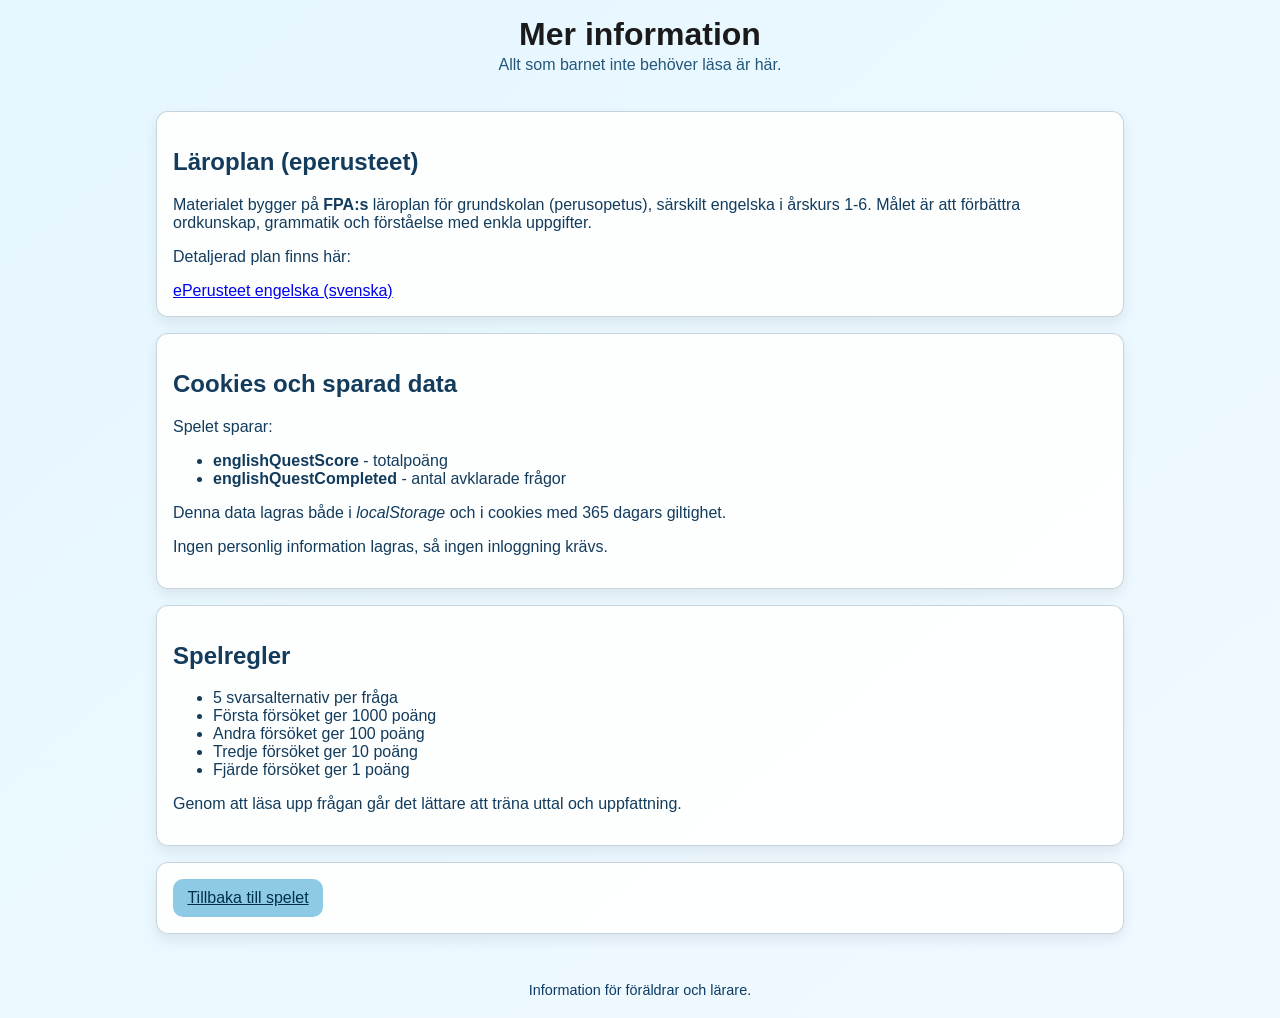
==== about.html @ 94da143a "Update index.html header and add about.html for game information and guidelines" ====
<!DOCTYPE html>
<html lang="sv">
<head>
  <meta charset="UTF-8" />
  <meta name="viewport" content="width=device-width, initial-scale=1.0" />
  <title>Engelska Äventyret - Info</title>
  <link rel="stylesheet" href="styles.css" />
</head>
<body>
  <header>
    <h1>Mer information</h1>
    <p>Allt som barnet inte behöver läsa är här.</p>
  </header>

  <main>
    <section class="card">
      <h2>Läroplan (eperusteet)</h2>
      <p>Materialet bygger på <strong>FPA:s</strong> läroplan för grundskolan (perusopetus), särskilt engelska i årskurs 1-6. Målet är att förbättra ordkunskap, grammatik och förståelse med enkla uppgifter.</p>
      <p>Detaljerad plan finns här:</p>
      <a href="https://eperusteet.opintopolku.fi/#/sv/perusopetus/419550/vuosiluokkakokonaisuus/428781/oppiaine/600171" target="_blank" rel="noopener">ePerusteet engelska (svenska)</a>
    </section>

    <section class="card">
      <h2>Cookies och sparad data</h2>
      <p>Spelet sparar:</p>
      <ul>
        <li><strong>englishQuestScore</strong> - totalpoäng</li>
        <li><strong>englishQuestCompleted</strong> - antal avklarade frågor</li>
      </ul>
      <p>Denna data lagras både i <em>localStorage</em> och i cookies med 365 dagars giltighet.</p>
      <p>Ingen personlig information lagras, så ingen inloggning krävs.</p>
    </section>

    <section class="card">
      <h2>Spelregler</h2>
      <ul>
        <li>5 svarsalternativ per fråga</li>
        <li>Första försöket ger 1000 poäng</li>
        <li>Andra försöket ger 100 poäng</li>
        <li>Tredje försöket ger 10 poäng</li>
        <li>Fjärde försöket ger 1 poäng</li>
      </ul>
      <p>Genom att läsa upp frågan går det lättare att träna uttal och uppfattning.</p>
    </section>

    <section class="card small-card">
      <a href="index.html" class="btn btn-primary">Tillbaka till spelet</a>
    </section>
  </main>

  <footer>
    <p>Information för föräldrar och lärare.</p>
  </footer>
</body>
</html>
---- styles.css ----
* { box-sizing: border-box; }
body {
  margin: 0;
  font-family: "Segoe UI", Roboto, Helvetica, Arial, sans-serif;
  background: linear-gradient(140deg, #e6f7ff, #f0f9ff);
  color: #1a1a1a;
}
header {
  text-align: center;
  padding: 1rem 1rem 0.5rem;
}
.card {
  box-shadow: 0 6px 14px rgba(0,0,0,0.08);
}
.btn, .btn-primary, .btn-red {
  border: none;
  border-radius: 10px;
  padding: 0.6rem 0.9rem;
  font-size: 1rem;
  cursor: pointer;
  transition: transform 0.1s ease, background-color 0.2s ease;
}
.btn { background: #ffb703; color: #1a1a1a; }
.btn:hover { transform: translateY(-1px); }
.btn-primary { background: #8ecae6; color: #003049; }
.btn-red { background: #fb8500; color: #fff; }

header h1 { margin: 0; font-size: 2rem; }
header p { margin: 0.2rem 0 0.8rem; font-size: 1rem; color: #22577a; }
main { max-width: 1000px; margin: 0 auto; padding: 1rem; }
.card {
  background: rgba(255,255,255,0.9);
  border: 1px solid rgba(34,87,122,0.25);
  border-radius: 12px;
  padding: 1rem;
  margin-bottom: 1rem;
  color: #133b5c;
}
.small-card { display: flex; align-items: center; justify-content: space-between; }
.progress {
  height: 12px;
  width: 100%;
  background: #d3e6f7;
  border-radius: 10px;
  overflow: hidden;
  margin: 0.2rem 0 0.6rem;
}
#progress-bar {
  height: 100%;
  width: 0%;
  background: linear-gradient(90deg, #ffb703, #fb8500);
  transition: width 0.35s ease;
}
.score-lines { font-size: 1.2rem; margin: 0.4rem 0; }
.button-grid {
  display: grid;
  grid-template-columns: repeat(2, minmax(120px, 1fr));
  gap: 0.6rem;
  margin: 1rem 0;
}
.btn, .btn-primary, .btn-red {
  border: none;
  border-radius: 10px;
  padding: 0.6rem 0.9rem;
  font-size: 1rem;
  cursor: pointer;
  transition: transform 0.1s ease, background-color 0.2s ease;
}
.btn { background: #ffb703; color: #1a1a1a; }
.btn:hover { transform: translateY(-1px); }
.btn-primary { background: #8ecae6; color: #003049; }
.btn-red { background: #fb8500; color: #fff; }
.feedback { min-height: 1.6rem; font-weight: 700; margin-top: 0.3rem; }
.feedback.correct { color: #2d6a4f; }
.feedback.wrong { color: #d00000; }
.hint { margin-top: 0.5rem; font-size: 0.9rem; color: #0d3b66; }
footer { text-align: center; font-size: 0.9rem; margin: 1rem 0 1.3rem; color: #0d3b66; }
@media (max-width: 700px) {
  .button-grid { grid-template-columns: 1fr; }
}
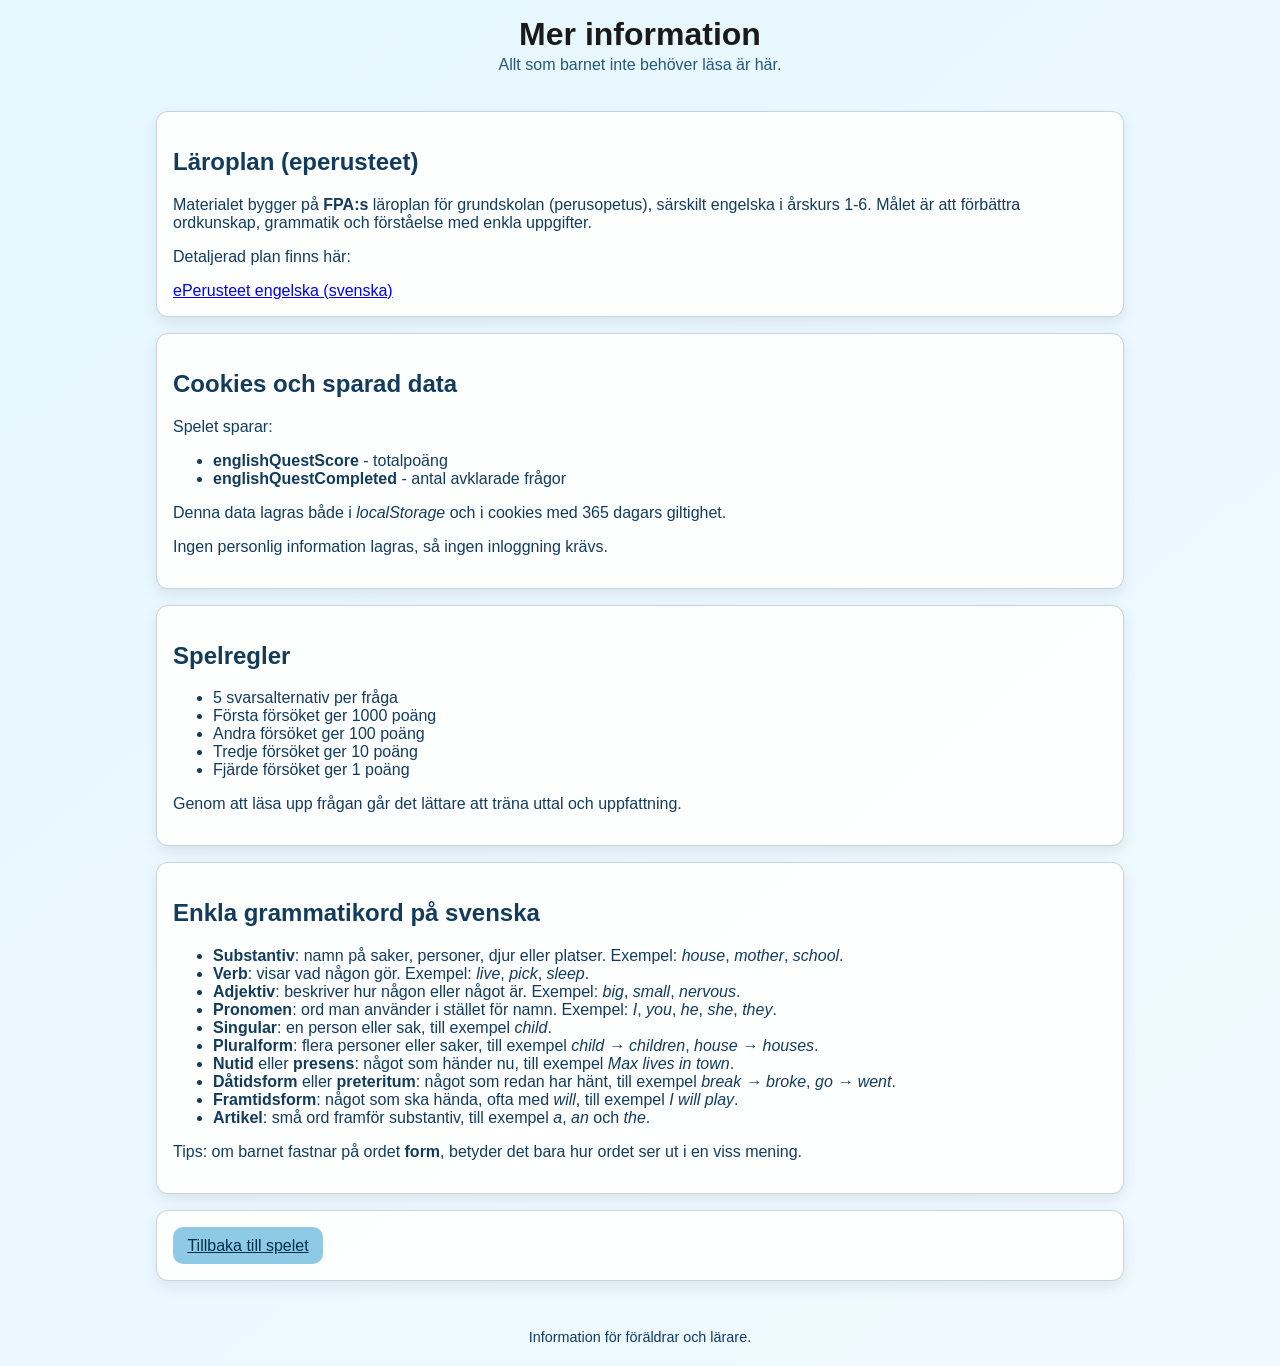
==== commit 52b218a8: "Add grammar assistance sections in Swedish to about.html and index.html" ====
--- a/about.html
+++ b/about.html
@@ -43,6 +43,23 @@
       <p>Genom att läsa upp frågan går det lättare att träna uttal och uppfattning.</p>
     </section>
 
+    <section class="card">
+      <h2>Enkla grammatikord på svenska</h2>
+      <ul>
+        <li><strong>Substantiv</strong>: namn på saker, personer, djur eller platser. Exempel: <em>house</em>, <em>mother</em>, <em>school</em>.</li>
+        <li><strong>Verb</strong>: visar vad någon gör. Exempel: <em>live</em>, <em>pick</em>, <em>sleep</em>.</li>
+        <li><strong>Adjektiv</strong>: beskriver hur någon eller något är. Exempel: <em>big</em>, <em>small</em>, <em>nervous</em>.</li>
+        <li><strong>Pronomen</strong>: ord man använder i stället för namn. Exempel: <em>I</em>, <em>you</em>, <em>he</em>, <em>she</em>, <em>they</em>.</li>
+        <li><strong>Singular</strong>: en person eller sak, till exempel <em>child</em>.</li>
+        <li><strong>Pluralform</strong>: flera personer eller saker, till exempel <em>child → children</em>, <em>house → houses</em>.</li>
+        <li><strong>Nutid</strong> eller <strong>presens</strong>: något som händer nu, till exempel <em>Max lives in town</em>.</li>
+        <li><strong>Dåtidsform</strong> eller <strong>preteritum</strong>: något som redan har hänt, till exempel <em>break → broke</em>, <em>go → went</em>.</li>
+        <li><strong>Framtidsform</strong>: något som ska hända, ofta med <em>will</em>, till exempel <em>I will play</em>.</li>
+        <li><strong>Artikel</strong>: små ord framför substantiv, till exempel <em>a</em>, <em>an</em> och <em>the</em>.</li>
+      </ul>
+      <p>Tips: om barnet fastnar på ordet <strong>form</strong>, betyder det bara hur ordet ser ut i en viss mening.</p>
+    </section>
+
     <section class="card small-card">
       <a href="index.html" class="btn btn-primary">Tillbaka till spelet</a>
     </section>
